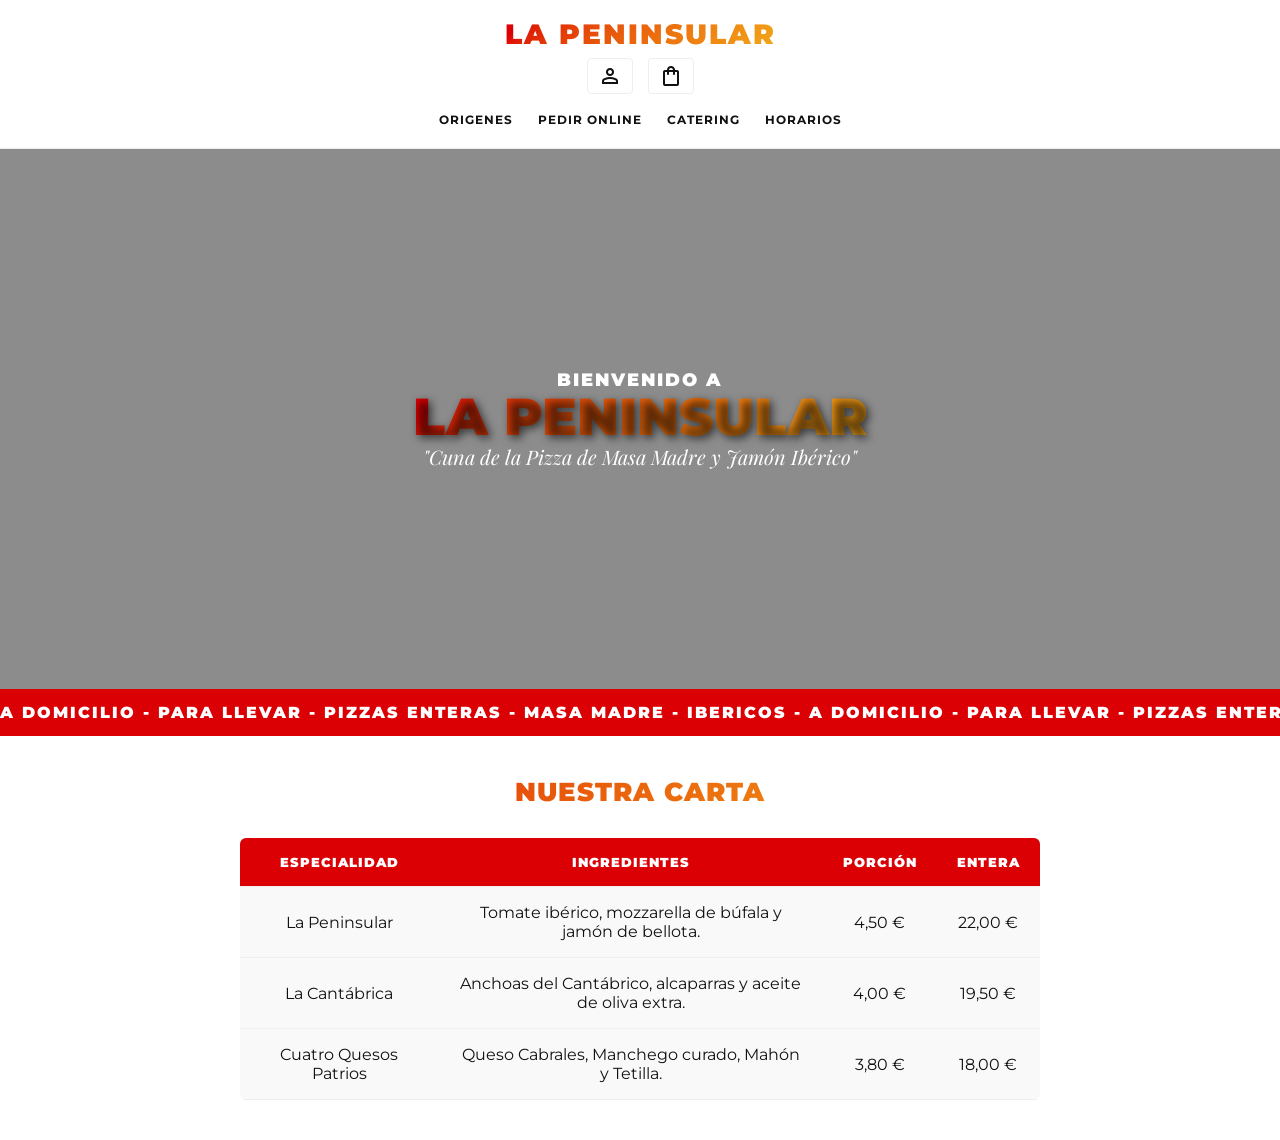
==== index.html @ 73f0bd13 "Subiendo proyecto completo de la pizzeria" ====
<!DOCTYPE html>
<html lang="es">
<head>
    <meta charset="UTF-8">
    <meta name="viewport" content="width=device-width, initial-scale=1.0">
    <title>La Peninsular | Pizzería</title>

    <!-- Importación de Google Fonts y Material Symbols -->
    <link rel="preconnect" href="https://fonts.googleapis.com">
    <link rel="preconnect" href="https://fonts.gstatic.com" crossorigin>
    <link href="https://fonts.googleapis.com/css2?family=Montserrat:wght@400;700;900&family=Playfair+Display:ital,wght@1,700&display=swap" rel="stylesheet">
    <link rel="stylesheet" href="https://fonts.googleapis.com/css2?family=Material+Symbols+Outlined:opsz,wght,FILL,GRAD@24,400,0,0" />

    <link rel="stylesheet" href="CSS/style.css">

</head>
<body>

    <!-- HEADER  -->
    <header class="site-header">
        <!-- Fila superior: Logo en el centro, Iconos a la derecha -->
        <div class="top-header">
            <div class="logo-container">
                <!-- Gradiente aplicado al texto del logo -->
                <h1 class="logo-title text-gradient">LA PENINSULAR</h1>
            </div>

            <!-- Fuentes de iconos Material Symbols -->
            <div class="user-actions">
                <button class="icon-btn" aria-label="Cuenta">
                    <span class="material-symbols-outlined">person</span>
                </button>
                <button class="icon-btn" aria-label="Carrito">
                    <span class="material-symbols-outlined">shopping_bag</span>
                </button>
            </div>
        </div>

        <!-- Fila inferior: Menú centrado -->
        <nav class="main-nav">
            <ul>
                <li><a href="#origenes">ORIGENES</a></li>
                <li><a href="#pedir">PEDIR ONLINE</a></li>
                <li><a href="#catering">CATERING</a></li>
                <li><a href="#horarios">HORARIOS</a></li>
            </ul>
        </nav>
    </header>

    <!-- HERO SECTION -->
    <section class="hero-section">
        <div class="hero-text-box">
            <p class="hero-welcome">BIENVENIDO A</p>
            <!-- Gradiente y efecto sombra de texto -->
            <h2 class="hero-brand-name text-gradient text-shadow">LA PENINSULAR</h2>
            <p class="hero-slogan">"Cuna de la Pizza de Masa Madre y Jamón Ibérico"</p>
        </div>
    </section>

    <!-- CINTA ROJA (TICKER) -->
    <div class="red-ticker">
        <div class="ticker-content">
            <span>A DOMICILIO - PARA LLEVAR - PIZZAS ENTERAS - MASA MADRE - IBERICOS - A DOMICILIO - PARA LLEVAR - PIZZAS ENTERAS</span>
        </div>
    </div>

    <!-- CONTENIDO PRINCIPAL -->
    <main class="main-container">
        <section id="pedir" class="menu-section">
            <h2 class="section-title text-gradient">NUESTRA CARTA</h2>
            
            <div class="table-responsive">
                <table class="menu-table">
                    <thead>
                        <tr>
                            <th>Especialidad</th>
                            <th>Ingredientes</th>
                            <th>Porción</th>
                            <th>Entera</th>
                        </tr>
                    </thead>
                    <tbody>
                        <tr>
                            <td data-label="Especialidad">La Peninsular</td>
                            <td data-label="Ingredientes">Tomate ibérico, mozzarella de búfala y jamón de bellota.</td>
                            <td data-label="Porción">4,50 €</td>
                            <td data-label="Entera">22,00 €</td>
                        </tr>
                        <tr>
                            <td data-label="Especialidad">La Cantábrica</td>
                            <td data-label="Ingredientes">Anchoas del Cantábrico, alcaparras y aceite de oliva extra.</td>
                            <td data-label="Porción">4,00 €</td>
                            <td data-label="Entera">19,50 €</td>
                        </tr>
                        <tr>
                            <td data-label="Especialidad">Cuatro Quesos Patrios</td>
                            <td data-label="Ingredientes">Queso Cabrales, Manchego curado, Mahón y Tetilla.</td>
                            <td data-label="Porción">3,80 €</td>
                            <td data-label="Entera">18,00 €</td>
                        </tr>
                    </tbody>
                </table>
            </div>
        </section>
    </main>

</body>
</html>
---- CSS/style.css ----
/* CONFIGURACIÓN DE VARIABLES (TEMA CLARO Y OSCURO) */

/* Configuración de tema claro mediante variables CSS */
:root {
    --bg-primary: #ffffff;
    --text-primary: #111111;
    --border-color: #eeeeee;
    --card-bg: #f9f9f9;

    /* Colores RGB y transparencia */
    --overlay-dark: rgba(0, 0, 0, 0.45);
    --shadow-dark: rgba(0, 0, 0, 0.6);

    /* Colores con el modelo OKLCH */
    --brand-red: oklch(0.55 0.24 27);
    --brand-gold: oklch(0.78 0.16 75);
}

/* Soporte de tema oscuro con variables */
@media (prefers-color-scheme: dark) {
    :root {
        --bg-primary: #121212;
        --text-primary: #f5f5f5;
        --border-color: #262626;
        --card-bg: #1c1c1c;
        --overlay-dark: rgba(0, 0, 0, 0.65);
    }
}

/* RESET CSS Y CENTRADO DEL BODY */
html, body, header, nav, main, section, div, h1, h2, h3, p, ul, li, table, th, td, button {
    margin: 0;
    padding: 0;
    box-sizing: border-box;
}

body {
    font-family: 'Montserrat', sans-serif;
    background-color: var(--bg-primary);
    color: var(--text-primary);
    text-align: center; 
}

/* HEADER Y NAVEGACIÓN CENTRADOS */
.site-header {
    background-color: var(--bg-primary);
    border-bottom: 1px solid var(--border-color);
    padding: 20px 40px;
    position: sticky;
    top: 0;
    z-index: 100;
}

.top-header {
    display: flex;
    flex-direction: column;
    align-items: center; 
    justify-content: center; 
    gap: 10px;
    margin-bottom: 15px;
}

.logo-container {
    text-align: center;
}

.logo-title {
    font-size: 28px;
    font-weight: 900;
    letter-spacing: 2px;
    line-height: 1;
}

.logo-subtitle {
    font-size: 10px;
    font-weight: 900;
    letter-spacing: 4px;
    color: var(--brand-red);
    display: block;
    margin-top: 2px;
}

.user-actions {
    display: flex;
    justify-content: center;
    gap: 15px;
}

/* Integración de fuentes de iconos (Material Symbols) */
.icon-btn {
    background: none;
    border: 1px solid var(--border-color);
    border-radius: 4px;
    padding: 5px 10px;
    color: var(--text-primary);
    cursor: pointer;
    display: inline-flex;
    align-items: center;
    justify-content: center;
}

.main-nav ul {
    list-style: none;
    display: flex;
    justify-content: center; 
    gap: 25px;
    flex-wrap: wrap;
}

.main-nav a {
    text-decoration: none;
    color: var(--text-primary);
    font-size: 12px;
    font-weight: 700;
    letter-spacing: 1px;
}

.main-nav a:hover {
    color: var(--brand-red);
}

/* HERO SECTION CON FOTO DE FONDO */
.hero-section {
    height: 60vh;
    background-image: linear-gradient(var(--overlay-dark), var(--overlay-dark)), 
    url('https://images.unsplash.com/photo-1513104890138-7c749659a591?q=80&w=1600');
    background-size: cover;
    background-position: center;

    display: flex;
    flex-direction: column;
    align-items: center; 
    justify-content: center; 
    padding: 40px 20px;
    color: #ffffff;
    text-align: center;
}

/* Importación de fuentes tipográficas y efectos de texto */
.hero-welcome {
    font-size: 18px;
    font-weight: 900;
    letter-spacing: 2px;
}

.hero-brand-name {
    font-size: 52px;
    font-weight: 900;
    line-height: 1;
    text-transform: uppercase;
}

.hero-brand-sub {
    font-size: 38px;
    font-weight: 900;
    line-height: 1;
    margin-bottom: 10px;
    text-transform: uppercase;
}

.hero-slogan {
    font-family: 'Playfair Display', serif;
    font-size: 20px;
    font-style: italic;
}

/* Gradientes lineales aplicados a texto */
.text-gradient {
    background: linear-gradient(135deg, var(--brand-red), var(--brand-gold));
    -webkit-background-clip: text;
    -webkit-text-fill-color: transparent;
    background-clip: text;
}

.text-shadow {
    text-shadow: 3px 3px 8px var(--shadow-dark);
}

/* CINTA ROJA */
.red-ticker {
    background-color: var(--brand-red);
    color: #ffffff;
    padding: 14px 0;
    text-align: center;
    overflow: hidden;
    white-space: nowrap;
}

.ticker-content span {
    font-size: 16px;
    font-weight: 900;
    letter-spacing: 2px;
    text-transform: uppercase;
}

/* Formato de tablas*/
.main-container {
    max-width: 900px;
    margin: 40px auto; 
    padding: 0 20px;
}

.section-title {
    font-size: 26px;
    font-weight: 900;
    text-align: center;
    margin-bottom: 30px;
    letter-spacing: 1px;
}

.table-responsive {
    width: 100%;
    overflow-x: auto;
    display: flex;
    justify-content: center; 
}

.menu-table {
    width: 100%;
    max-width: 800px;
    border-collapse: collapse;
    background-color: var(--card-bg);
    border-radius: 6px;
    overflow: hidden;
    margin: 0 auto;
}

.menu-table th, 
.menu-table td {
    padding: 16px 20px;
    text-align: center; 
    border-bottom: 1px solid var(--border-color);
}

.menu-table th {
    background-color: var(--brand-red);
    color: #ffffff;
    font-weight: 900;
    text-transform: uppercase;
    font-size: 13px;
    letter-spacing: 1px;
}
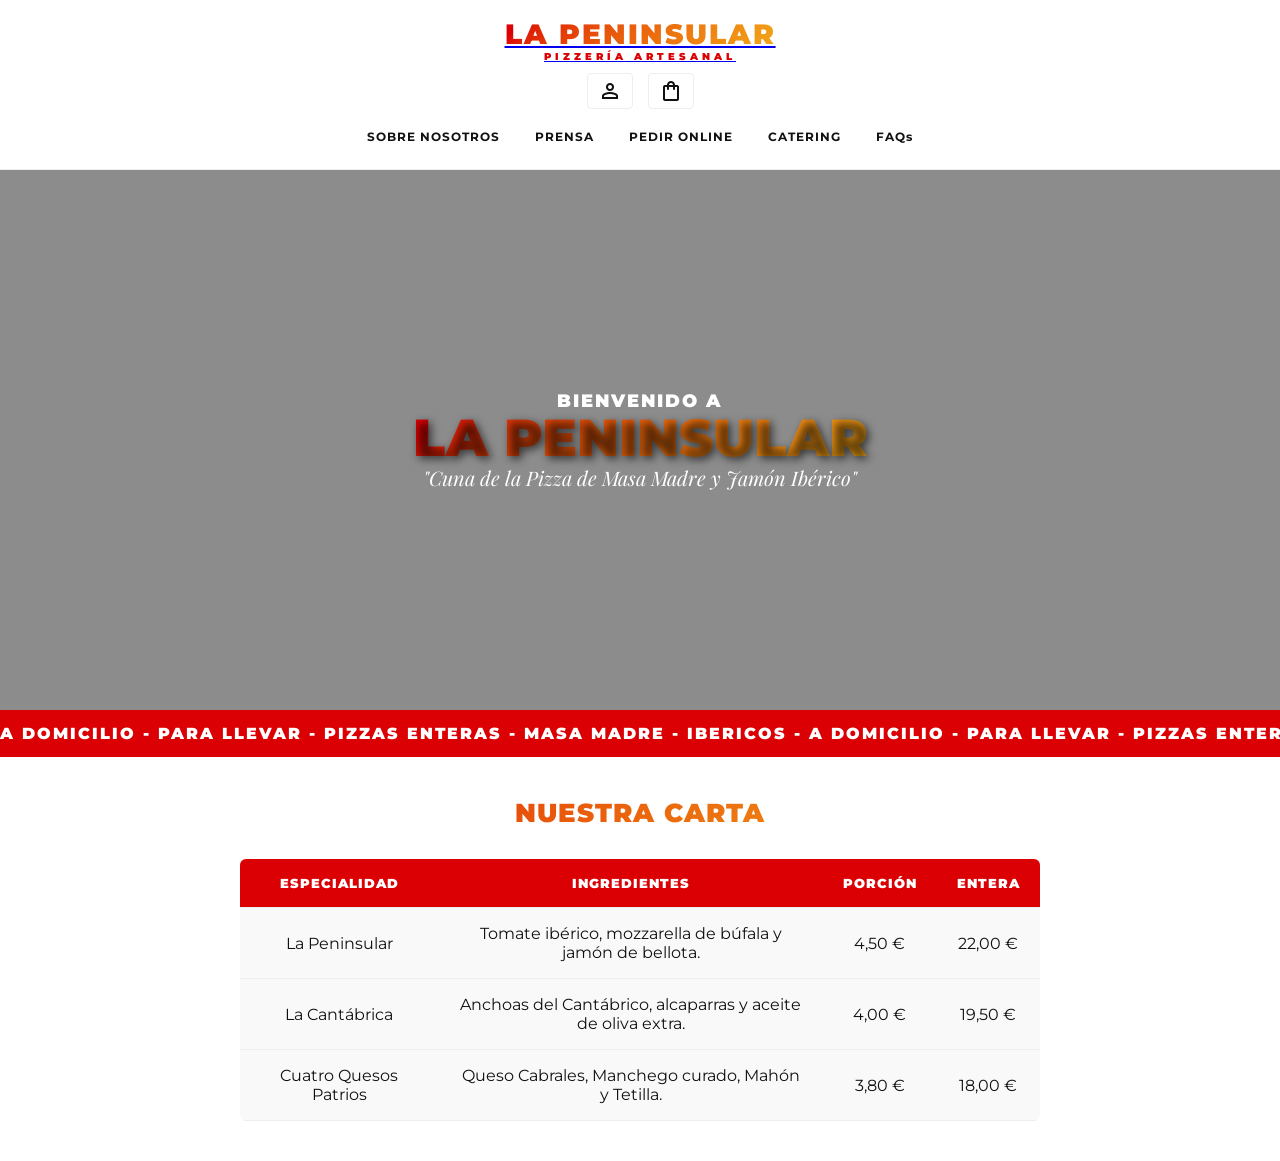
==== commit 3e3f5702: "Añadidas páginas de Catering, Prensa, FAQs y estilos actualizados" ====
--- a/index.html
+++ b/index.html
@@ -16,61 +16,64 @@
 </head>
 <body>
 
-    <!-- HEADER  -->
-    <header class="site-header">
-        <!-- Fila superior: Logo en el centro, Iconos a la derecha -->
-        <div class="top-header">
-            <div class="logo-container">
-                <!-- Gradiente aplicado al texto del logo -->
-                <h1 class="logo-title text-gradient">LA PENINSULAR</h1>
+    <!-- HEADER -->
+    <header class="cabecera-sitio">
+        <!-- Fila superior -->
+        <div class="cabecera-superior">
+            <div class="contenedor-logo">
+                <a href="index.html" class="logo-link">
+                    <h1 class="titulo-logo texto-degradado">LA PENINSULAR</h1>
+                    <span class="subtitulo-logo">PIZZERÍA ARTESANAL</span>
+                </a>
             </div>
 
             <!-- Fuentes de iconos Material Symbols -->
-            <div class="user-actions">
-                <button class="icon-btn" aria-label="Cuenta">
+            <div class="acciones-usuario">
+                <button class="btn-icono" aria-label="Cuenta">
                     <span class="material-symbols-outlined">person</span>
                 </button>
-                <button class="icon-btn" aria-label="Carrito">
+                <button class="btn-icono" aria-label="Carrito">
                     <span class="material-symbols-outlined">shopping_bag</span>
                 </button>
             </div>
         </div>
 
         <!-- Fila inferior: Menú centrado -->
-        <nav class="main-nav">
+        <nav class="navegacion-principal">
             <ul>
-                <li><a href="#origenes">ORIGENES</a></li>
-                <li><a href="#pedir">PEDIR ONLINE</a></li>
-                <li><a href="#catering">CATERING</a></li>
-                <li><a href="#horarios">HORARIOS</a></li>
+                <li><a href="SobreNosotros.html">SOBRE NOSOTROS</a></li>
+                <li><a href="Prensa.html">PRENSA</a></li>
+                <li><a href="PedirOnline.html">PEDIR ONLINE</a></li>
+                <li><a href="Catering.html">CATERING</a></li>
+                <li><a href="FAQs.html">FAQs</a></li>
             </ul>
         </nav>
     </header>
 
     <!-- HERO SECTION -->
-    <section class="hero-section">
-        <div class="hero-text-box">
-            <p class="hero-welcome">BIENVENIDO A</p>
+    <section class="seccion-hero">
+        <div class="caja-texto-hero">
+            <p class="bienvenida-hero">BIENVENIDO A</p>
             <!-- Gradiente y efecto sombra de texto -->
-            <h2 class="hero-brand-name text-gradient text-shadow">LA PENINSULAR</h2>
-            <p class="hero-slogan">"Cuna de la Pizza de Masa Madre y Jamón Ibérico"</p>
+            <h2 class="nombre-marca-hero texto-degradado sombra-texto">LA PENINSULAR</h2>
+            <p class="slogan-hero">"Cuna de la Pizza de Masa Madre y Jamón Ibérico"</p>
         </div>
     </section>
 
     <!-- CINTA ROJA (TICKER) -->
-    <div class="red-ticker">
-        <div class="ticker-content">
+    <div class="cinta-roja">
+        <div class="contenido-cinta">
             <span>A DOMICILIO - PARA LLEVAR - PIZZAS ENTERAS - MASA MADRE - IBERICOS - A DOMICILIO - PARA LLEVAR - PIZZAS ENTERAS</span>
         </div>
     </div>
 
     <!-- CONTENIDO PRINCIPAL -->
-    <main class="main-container">
-        <section id="pedir" class="menu-section">
-            <h2 class="section-title text-gradient">NUESTRA CARTA</h2>
+    <main class="contenedor-principal">
+        <section id="pedir" class="seccion-menu">
+            <h2 class="titulo-seccion texto-degradado">NUESTRA CARTA</h2>
             
-            <div class="table-responsive">
-                <table class="menu-table">
+            <div class="tabla-responsiva">
+                <table class="tabla-menu">
                     <thead>
                         <tr>
                             <th>Especialidad</th>
--- a/CSS/style.css
+++ b/CSS/style.css
@@ -1,6 +1,9 @@
+/*
+=================== INDEX.HTML ===========================
+*/
+
 /* CONFIGURACIÓN DE VARIABLES (TEMA CLARO Y OSCURO) */
 
-/* Configuración de tema claro mediante variables CSS */
 :root {
     --bg-primary: #ffffff;
     --text-primary: #111111;
@@ -41,8 +44,8 @@
     text-align: center; 
 }
 
-/* HEADER Y NAVEGACIÓN CENTRADOS */
-.site-header {
+/* CABECERA Y NAVEGACIÓN CENTRADOS */
+.cabecera-sitio {
     background-color: var(--bg-primary);
     border-bottom: 1px solid var(--border-color);
     padding: 20px 40px;
@@ -51,7 +54,7 @@
     z-index: 100;
 }
 
-.top-header {
+.cabecera-superior {
     display: flex;
     flex-direction: column;
     align-items: center; 
@@ -60,18 +63,18 @@
     margin-bottom: 15px;
 }
 
-.logo-container {
+.contenedor-logo {
     text-align: center;
 }
 
-.logo-title {
+.titulo-logo {
     font-size: 28px;
     font-weight: 900;
     letter-spacing: 2px;
     line-height: 1;
 }
 
-.logo-subtitle {
+.subtitulo-logo {
     font-size: 10px;
     font-weight: 900;
     letter-spacing: 4px;
@@ -80,14 +83,14 @@
     margin-top: 2px;
 }
 
-.user-actions {
+.acciones-usuario {
     display: flex;
     justify-content: center;
     gap: 15px;
 }
 
 /* Integración de fuentes de iconos (Material Symbols) */
-.icon-btn {
+.btn-icono {
     background: none;
     border: 1px solid var(--border-color);
     border-radius: 4px;
@@ -99,28 +102,45 @@
     justify-content: center;
 }
 
-.main-nav ul {
+.navegacion-principal {
+    position: relative;
+    z-index: 500;
+}
+
+.navegacion-principal ul {
     list-style: none;
     display: flex;
     justify-content: center; 
+    align-items: center;
     gap: 25px;
     flex-wrap: wrap;
-}
-
-.main-nav a {
+    padding: 0;
+    margin: 0;
+}
+
+.navegacion-principal a {
     text-decoration: none;
     color: var(--text-primary);
     font-size: 12px;
     font-weight: 700;
     letter-spacing: 1px;
-}
-
-.main-nav a:hover {
+    background: none;
+    -webkit-text-fill-color: initial;
+    text-shadow: none;
+    display: inline-block;
+    padding: 5px;
+}
+
+.navegacion-principal a:hover {
     color: var(--brand-red);
 }
 
+.navegacion-principal a:visited {
+    color: var(--text-primary);
+}
+
 /* HERO SECTION CON FOTO DE FONDO */
-.hero-section {
+.seccion-hero {
     height: 60vh;
     background-image: linear-gradient(var(--overlay-dark), var(--overlay-dark)), 
     url('https://images.unsplash.com/photo-1513104890138-7c749659a591?q=80&w=1600');
@@ -137,20 +157,20 @@
 }
 
 /* Importación de fuentes tipográficas y efectos de texto */
-.hero-welcome {
+.bienvenida-hero {
     font-size: 18px;
     font-weight: 900;
     letter-spacing: 2px;
 }
 
-.hero-brand-name {
+.nombre-marca-hero {
     font-size: 52px;
     font-weight: 900;
     line-height: 1;
     text-transform: uppercase;
 }
 
-.hero-brand-sub {
+.sub-marca-hero {
     font-size: 38px;
     font-weight: 900;
     line-height: 1;
@@ -158,26 +178,26 @@
     text-transform: uppercase;
 }
 
-.hero-slogan {
+.slogan-hero {
     font-family: 'Playfair Display', serif;
     font-size: 20px;
     font-style: italic;
 }
 
 /* Gradientes lineales aplicados a texto */
-.text-gradient {
+.texto-degradado {
     background: linear-gradient(135deg, var(--brand-red), var(--brand-gold));
     -webkit-background-clip: text;
     -webkit-text-fill-color: transparent;
     background-clip: text;
 }
 
-.text-shadow {
+.sombra-texto {
     text-shadow: 3px 3px 8px var(--shadow-dark);
 }
 
 /* CINTA ROJA */
-.red-ticker {
+.cinta-roja {
     background-color: var(--brand-red);
     color: #ffffff;
     padding: 14px 0;
@@ -186,21 +206,21 @@
     white-space: nowrap;
 }
 
-.ticker-content span {
+.contenido-cinta span {
     font-size: 16px;
     font-weight: 900;
     letter-spacing: 2px;
     text-transform: uppercase;
 }
 
-/* Formato de tablas*/
-.main-container {
+/* Formato de tablas */
+.contenedor-principal {
     max-width: 900px;
     margin: 40px auto; 
     padding: 0 20px;
 }
 
-.section-title {
+.titulo-seccion {
     font-size: 26px;
     font-weight: 900;
     text-align: center;
@@ -208,14 +228,14 @@
     letter-spacing: 1px;
 }
 
-.table-responsive {
+.tabla-responsiva {
     width: 100%;
     overflow-x: auto;
     display: flex;
     justify-content: center; 
 }
 
-.menu-table {
+.tabla-menu {
     width: 100%;
     max-width: 800px;
     border-collapse: collapse;
@@ -225,18 +245,480 @@
     margin: 0 auto;
 }
 
-.menu-table th, 
-.menu-table td {
+.tabla-menu th, 
+.tabla-menu td {
     padding: 16px 20px;
     text-align: center; 
     border-bottom: 1px solid var(--border-color);
 }
 
-.menu-table th {
+.tabla-menu th {
     background-color: var(--brand-red);
     color: #ffffff;
     font-weight: 900;
     text-transform: uppercase;
     font-size: 13px;
     letter-spacing: 1px;
-}+}
+
+/*
+==================== SOBRENOSOTROS.HTML =========================
+*/
+.seccion-sobre {
+    display: flex;
+    align-items: center;
+    justify-content: center;
+    gap: 60px;
+    max-width: 1200px;
+    margin: 60px auto;
+    padding: 0 20px;
+    flex-wrap: wrap;
+}
+
+.contenedor-imagen-sobre {
+    flex: 1;
+    display: flex;
+    justify-content: center;
+    min-width: 320px;
+}
+
+/* Imagen en forma de círculo perfecto */
+.imagen-circular-sobre {
+    width: 420px;
+    height: 420px;
+    object-fit: cover;
+    border-radius: 50%;
+}
+
+.contenido-sobre {
+    flex: 1;
+    text-align: left; 
+    min-width: 320px;
+}
+
+.titulo-sobre {
+    font-size: 36px;
+    font-weight: 900;
+    color: var(--brand-red);
+    line-height: 1.1;
+    text-transform: uppercase;
+    margin-bottom: 20px;
+}
+
+.texto-sobre {
+    font-size: 16px;
+    line-height: 1.6;
+    color: var(--text-primary);
+}
+
+.texto-sobre::first-letter {
+    font-size: 1.2rem;
+    font-weight: 900;
+    color: var(--brand-red);
+    float: none;
+    margin-right: 0;
+}
+
+.texto-sobre::first-line {
+    font-weight: 700;
+}
+
+/*
+=================== PEDIRONLINE.HTML ===========================
+*/
+
+.titulo-categoria {
+    font-size: 28px;
+    font-weight: 900;
+    text-align: left;
+    margin-bottom: 24px;
+    letter-spacing: 1px;
+}
+
+.seccion-postres {
+    margin-top: 60px;
+}
+
+.cuadricula-productos {
+    display: grid;
+    grid-template-columns: repeat(auto-fit, minmax(260px, 1fr));
+    gap: 28px;
+}
+
+.tarjeta-producto {
+    background-color: transparent;
+    text-align: left;
+    display: flex;
+    flex-direction: column;
+    transition: transform 0.2s ease;
+}
+
+.tarjeta-producto:hover {
+    transform: translateY(-4px);
+}
+
+.contenedor-img-producto {
+    position: relative;
+    width: 100%;
+    height: 240px;
+    border-radius: 14px;
+    overflow: hidden;
+    margin-bottom: 14px;
+}
+
+.imagen-producto {
+    width: 100%;
+    height: 100%;
+    object-fit: cover;
+    display: block;
+}
+
+/* Boton "+" flotante */
+.btn-agregar {
+    position: absolute;
+    top: 12px;
+    right: 12px;
+    background-color: rgba(25, 25, 25, 0.85);
+    color: #ffffff;
+    border: none;
+    width: 36px;
+    height: 36px;
+    border-radius: 50%;
+    font-size: 20px;
+    font-weight: 700;
+    cursor: pointer;
+    display: flex;
+    align-items: center;
+    justify-content: center;
+    transition: background-color 0.2s ease;
+}
+
+.btn-agregar:hover {
+    background-color: var(--brand-red);
+}
+
+.info-producto {
+    display: flex;
+    flex-direction: column;
+    gap: 4px;
+}
+
+.nombre-producto {
+    font-size: 17px;
+    font-weight: 900;
+    color: var(--text-primary);
+}
+
+.precio-producto {
+    font-size: 16px;
+    font-weight: 700;
+    color: var(--text-primary);
+}
+
+.descripcion-producto {
+    font-size: 14px;
+    opacity: 0.75;
+    line-height: 1.4;
+    margin-top: 2px;
+}
+
+/* FORMULARIO DE PEDIDO */
+.seccion-formulario {
+    margin: 70px auto 40px auto;
+    max-width: 550px;
+    text-align: left;
+}
+
+.formulario-pedido {
+    display: flex;
+    flex-direction: column;
+    gap: 18px;
+    background-color: var(--card-bg);
+    padding: 30px;
+    border-radius: 12px;
+    border: 1px solid var(--border-color);
+}
+
+.grupo-campo {
+    display: flex;
+    flex-direction: column;
+    gap: 6px;
+}
+
+.etiqueta-campo {
+    font-size: 14px;
+    font-weight: 700;
+    color: var(--text-primary);
+}
+
+.campo-texto,
+.campo-area {
+    width: 100%;
+    padding: 12px 14px;
+    border: 1px solid var(--border-color);
+    border-radius: 6px;
+    background-color: var(--bg-primary);
+    color: var(--text-primary);
+    font-family: inherit;
+    font-size: 14px;
+}
+
+/* Cambio de fondo al introducir datos */
+.campo-texto:focus,
+.campo-area:focus {
+    background-color: #fff3cd;
+    color: #111111;
+    outline: 2px solid var(--brand-red);
+}
+
+.btn-enviar-pedido {
+    width: 100%;
+    background-color: var(--brand-red);
+    color: #ffffff;
+    padding: 14px;
+    border: none;
+    border-radius: 6px;
+    font-weight: 900;
+    font-size: 14px;
+    letter-spacing: 1px;
+    cursor: pointer;
+    margin-top: 6px;
+}
+
+.btn-enviar-pedido:hover {
+    opacity: 0.9;
+}
+
+/*
+=================== CATERING.HTML ===========================
+*/
+
+.seccion-catering-info {
+    max-width: 800px;
+    margin: 40px auto;
+    text-align: center;
+}
+
+.caja-textos-aviso {
+    display: flex;
+    flex-direction: column;
+    gap: 16px;
+    margin-bottom: 35px;
+    font-size: 15px;
+    line-height: 1.6;
+    color: var(--text-primary);
+    opacity: 0.9;
+}
+
+.contenedor-filtro-busqueda {
+    display: flex;
+    align-items: center;
+    gap: 12px;
+    margin-bottom: 50px;
+    justify-content: flex-start;
+}
+
+.grupo-select-filtro {
+    position: relative;
+    border: 1px solid var(--border-color);
+    border-radius: 6px;
+    background-color: var(--card-bg);
+    padding: 10px 16px;
+    min-width: 220px;
+    text-align: left;
+}
+
+.select-filtro {
+    background: transparent;
+    border: none;
+    color: var(--text-primary);
+    font-family: inherit;
+    font-size: 14px;
+    font-weight: 700;
+    width: 100%;
+    cursor: pointer;
+    outline: none;
+}
+
+.btn-buscar-filtro {
+    background-color: var(--card-bg);
+    border: 1px solid var(--border-color);
+    border-radius: 6px;
+    width: 44px;
+    height: 44px;
+    display: flex;
+    align-items: center;
+    justify-content: center;
+    color: var(--text-primary);
+    cursor: pointer;
+    transition: background-color 0.2s ease;
+}
+
+.btn-buscar-filtro:hover {
+    border-color: var(--brand-red);
+    color: var(--brand-red);
+}
+
+.seccion-extras-catering {
+    margin-top: 40px;
+    margin-bottom: 60px;
+}
+
+.seccion-pizzas-catering {
+    margin-top: 60px;
+    margin-bottom: 60px;
+}
+
+.subtitulo-horario-catering {
+    font-size: 12px;
+    font-weight: 700;
+    letter-spacing: 1px;
+    opacity: 0.6;
+    text-align: left;
+    margin-bottom: 24px;
+}
+
+/*
+=================== PRENSA.HTML ===========================
+*/
+
+.seccion-prensa {
+    margin: 40px auto 60px auto;
+    max-width: 1200px;
+}
+
+.titulo-gigante-prensa {
+    font-size: 48px;
+    font-weight: 900;
+    letter-spacing: 2px;
+    margin-bottom: 40px;
+    text-align: center;
+}
+
+.cuadricula-prensa {
+    display: grid;
+    grid-template-columns: repeat(auto-fit, minmax(320px, 1fr));
+    gap: 35px;
+}
+
+.tarjeta-prensa {
+    background-color: transparent;
+    text-align: left;
+    display: flex;
+    flex-direction: column;
+    gap: 12px;
+}
+
+.contenedor-img-prensa {
+    position: relative;
+    width: 100%;
+    height: 320px;
+    border-radius: 16px;
+    overflow: hidden;
+}
+
+/* Insignia numérica circular */
+.insignia-calificacion {
+    position: absolute;
+    top: 16px;
+    right: 16px;
+    background-color: var(--brand-gold);
+    color: #111111;
+    width: 55px;
+    height: 55px;
+    border-radius: 50%;
+    display: flex;
+    align-items: center;
+    justify-content: center;
+    font-size: 20px;
+    font-weight: 900;
+    box-shadow: 0 4px 10px rgba(0,0,0,0.3);
+}
+
+/* Insignia de texto */
+.insignia-logo-prensa {
+    position: absolute;
+    top: 16px;
+    left: 16px;
+    color: #ffffff;
+    font-size: 18px;
+    font-weight: 900;
+    letter-spacing: 1px;
+    text-shadow: 2px 2px 4px rgba(0,0,0,0.8);
+}
+
+.info-prensa {
+    padding: 0 4px;
+}
+
+.enlace-articulo-prensa {
+    font-size: 16px;
+    font-weight: 700;
+    color: var(--text-primary);
+    text-decoration: none;
+    line-height: 1.4;
+    transition: color 0.2s ease;
+}
+
+.enlace-articulo-prensa:hover {
+    color: var(--brand-red);
+    text-decoration: underline;
+}
+
+/* Enlaces visitados */
+.enlace-articulo-prensa:visited {
+    color: var(--text-primary);
+    opacity: 0.85;
+}
+
+/*
+=================== FAQs.HTML ===========================
+*/
+
+.seccion-faq {
+    margin: 40px auto 70px auto;
+    max-width: 1000px;
+    text-align: left;
+}
+
+.titulo-gigante-faq {
+    font-size: 48px;
+    font-weight: 900;
+    letter-spacing: 2px;
+    margin-bottom: 50px;
+    text-align: center;
+}
+
+.contenedor-lista-faq {
+    display: flex;
+    flex-direction: column;
+    gap: 50px;
+}
+
+.fila-faq {
+    display: grid;
+    grid-template-columns: 1fr 1.5fr;
+    gap: 40px;
+    align-items: start;
+    border-bottom: 1px solid var(--border-color);
+    padding-bottom: 40px;
+}
+
+.pregunta-faq {
+    font-size: 22px;
+    font-weight: 900;
+    line-height: 1.2;
+    text-transform: uppercase;
+    color: var(--text-primary);
+}
+
+.respuesta-faq {
+    font-size: 16px;
+    line-height: 1.6;
+    color: var(--text-primary);
+    opacity: 0.85;
+}
+
+
+
+
